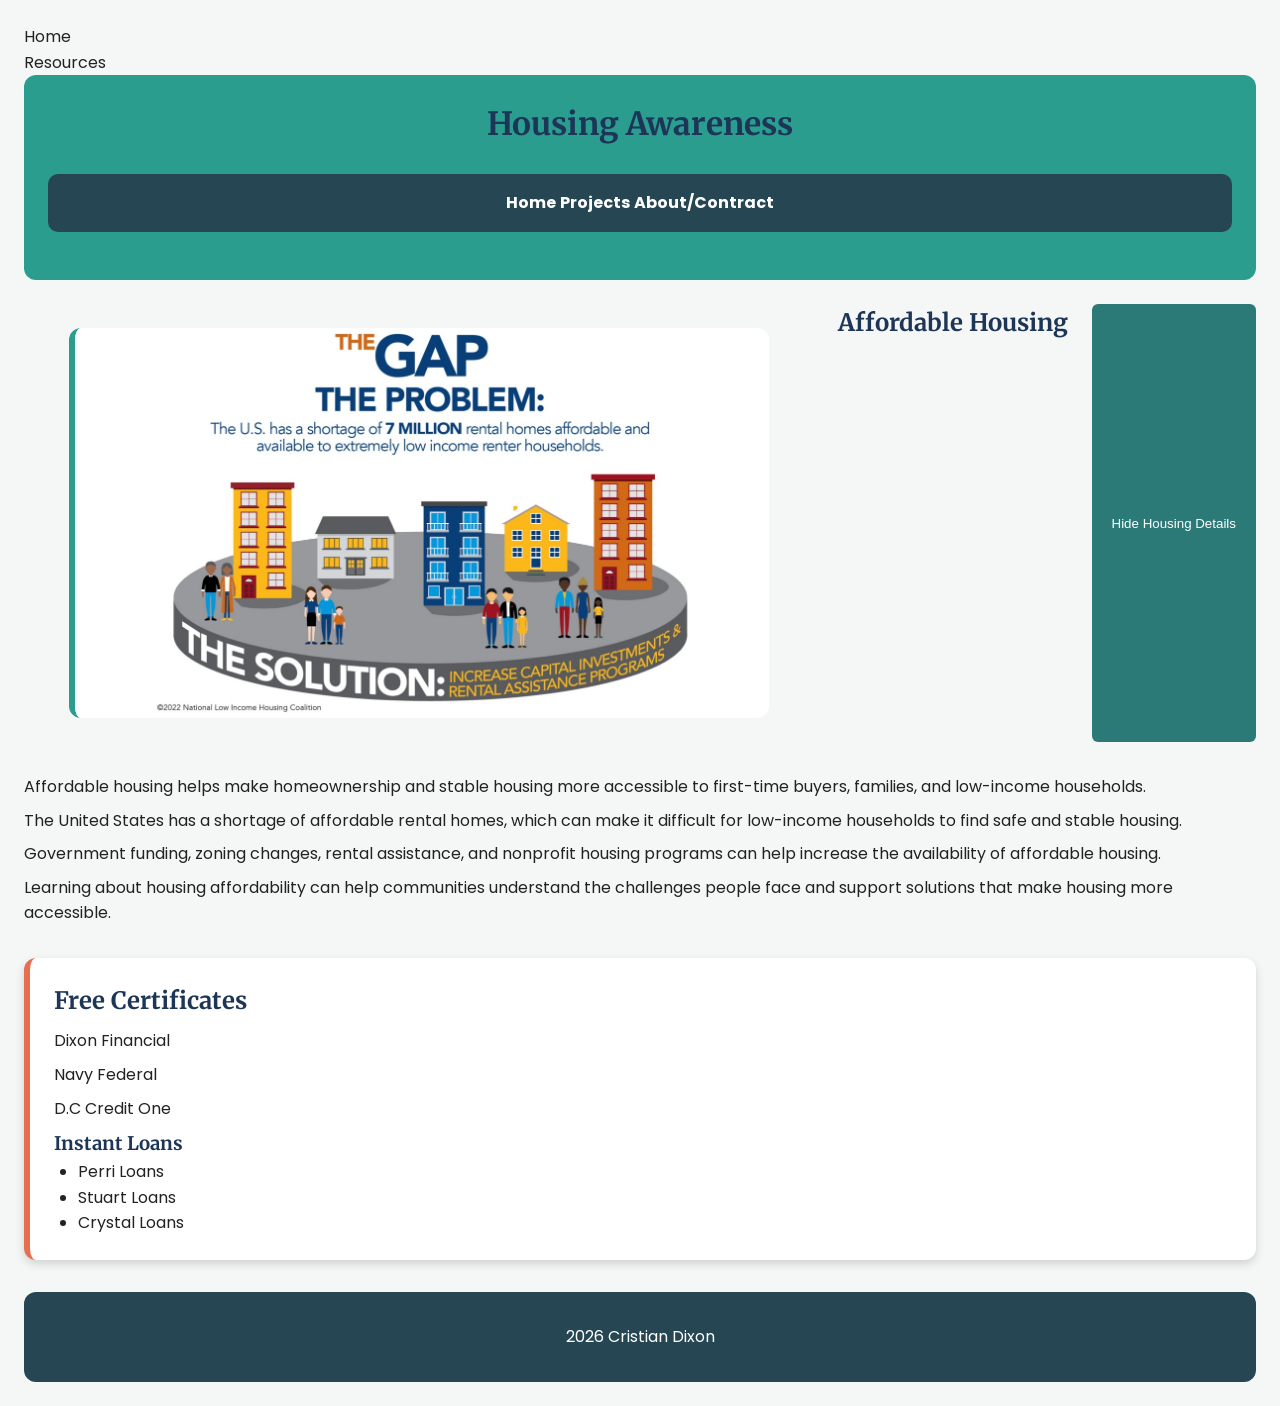
==== index.html @ d153c6e6 "Enhance housing-info section with additional details Expanded the content of the housing information" ====
<!DOCTYPE html>
<html lang="en">
<head>
      <meta charset="UTF-8">
    <meta name="viewport" content="width=device-width, initial-scale=1.0">

     <link rel="preconnect" href="https://fonts.googleapis.com">
    <link rel="preconnect" href="https://fonts.gstatic.com" crossorigin>

    <link href="https://fonts.googleapis.com/css2?family=Poppins:wght@300;500;700&family=Merriweather:wght@700&display=swap" rel="stylesheet">

    <link rel="stylesheet" href="assets/css/style.css">

<title>Portfolioe</title>
</head>
<body>
<div role="banner">Home</div>
    <div role="navigation">Resources</div>
    <header> 
        <h1>Housing Awareness</h1>

        <nav aria-label="Main Navigation"> 
                <a href="index.html">Home</a>
                <a href="projects.html">Projects</a>
                <a href="about.html">About/Contract</a>
 </nav>
    </header>

    <main>
        <img src="assets/images/TheGapTheProblem.jpeg" 
              alt="Housing shortage infographic showing affordable housing challenges." 
              
        <section class="Affordable-Housing">
            <h2 id="housing">
                Affordable Housing
            </h2>
              <button
        id="housing-toggle"
        type="button"
        aria-controls="housing-info"
        aria-expanded="true">
        Hide Housing Details
    </button>

   <div id="housing-info">
    <p>
        Affordable housing helps make homeownership and stable housing more
        accessible to first-time buyers, families, and low-income households.
    </p>

    <p>
        The United States has a shortage of affordable rental homes, which can
        make it difficult for low-income households to find safe and stable housing.
    </p>

    <p>
        Government funding, zoning changes, rental assistance, and nonprofit
        housing programs can help increase the availability of affordable housing.
    </p>

    <p>
        Learning about housing affordability can help communities understand
        the challenges people face and support solutions that make housing
        more accessible.
    </p>
</div>

</section>

        <section  class="Certificates">
            <h2 id="certificates">
                Free Certificates
            </h2> 
            <p>Dixon Financial</p>
                <p>Navy Federal</p>
            <p>D.C Credit One</p>

                <h3> 
                    Instant Loans
                </h3>
                <ul>
                        <li>Perri Loans</li>
                        <li>Stuart Loans</li>
                        <li>Crystal Loans</li>
                </ul>
                
        </section>
    </main>
  <footer>
    <p>2026 Cristian Dixon</p>
  </footer>
<script scr="assets/script.js"></script>
      
</body>
</html>
---- assets/css/style.css ----
*{
    margin:0;
    padding:0;
    box-sizing:border-box;
}

body{
    font-family:'Poppins',sans-serif;
    background:#f4f7f5;
    color:#222;
    line-height:1.6;
    padding:24px;
}

h1,h2,h3{
    font-family:'Merriweather',serif;
    color:#1d3557;
}

header{
    background:#2a9d8f;
    color:white;
    padding:24px;
    text-align:center;
    border-radius:12px;
    margin-bottom:24px;
}

nav{
    background:#264653;
    padding:16px;
    border-radius:10px;
    margin:24px 0;
}

nav ul{
    display:flex;
    justify-content:center;
    gap:24px;
    list-style:none;
    flex-wrap:wrap;
}

nav a{
    color:white;
    text-decoration:none;
    font-weight:bold;
}

nav a:hover{
    color:#ffd166;
    gap: 44px;
}

img{
    width:100%;
    max-width:700px;
    display:block;
    margin:24px auto;
    border-radius:12px;
}

main{
    display:flex;
    gap:24px;
    flex-wrap:wrap;
}

section{
    flex:1;
    min-width:300px;
    background:white;
    padding:24px;
    border-radius:12px;
    box-shadow:0 4px 10px rgba(0,0,0,.15);
}

p{
    margin:8px 0;
}

ul{
    margin-left:24px;
}

#my-company{
    border:3px solid #1d3557;
    padding:16px;
    margin-bottom:16px;
}

#neighboring-sources{
    border:3px solid #2a9d8f;
    padding:16px;
    margin-bottom:16px;
}

.Affordable-Housing{
    border-left:6px solid #2a9d8f;
}

.Certificates{
    border-left:6px solid #e76f51;
}

footer{
    margin-top:32px;
    text-align:center;
    padding:24px;
    background:#264653;
    color:white;
    border-radius:12px;
}

@media(max-width:768px){

main{
    flex-direction:column;
}

nav ul{
    flex-direction:column;
    gap:12px;
}

}

@media(max-width:320px){

body{
    padding:12px;
}

section{
    padding:16px;
}

header{
    padding:16px;
}

}
.contact-form{
    background:white;
    padding:20px;
    border-radius:12px;
    margin:20px auto;
    width:80%;
    box-shadow:0 2px 8px rgba(0,0,0,.15);
}

fieldset{
    border:2px solid #2b7a78;
    padding:20px;
}

legend{
    font-weight:bold;
    color:#2b7a78;
}

label{
    font-weight: bold;
    color: #333;
}

input,
textarea{
    width:100%;
    padding:10px;
    margin-top:5px;
    margin-bottom:15px;
    border:1px solid #ccc;
    border-radius:5px;
}

button{
    background:#2b7a78;
    color:white;
    border:none;
    padding:10px 20px;
    border-radius:6px;
    cursor:pointer;
}

button:hover{
    background:#205f5c;
}

.error{
    color:#b00020;
    font-size:.9rem;
}
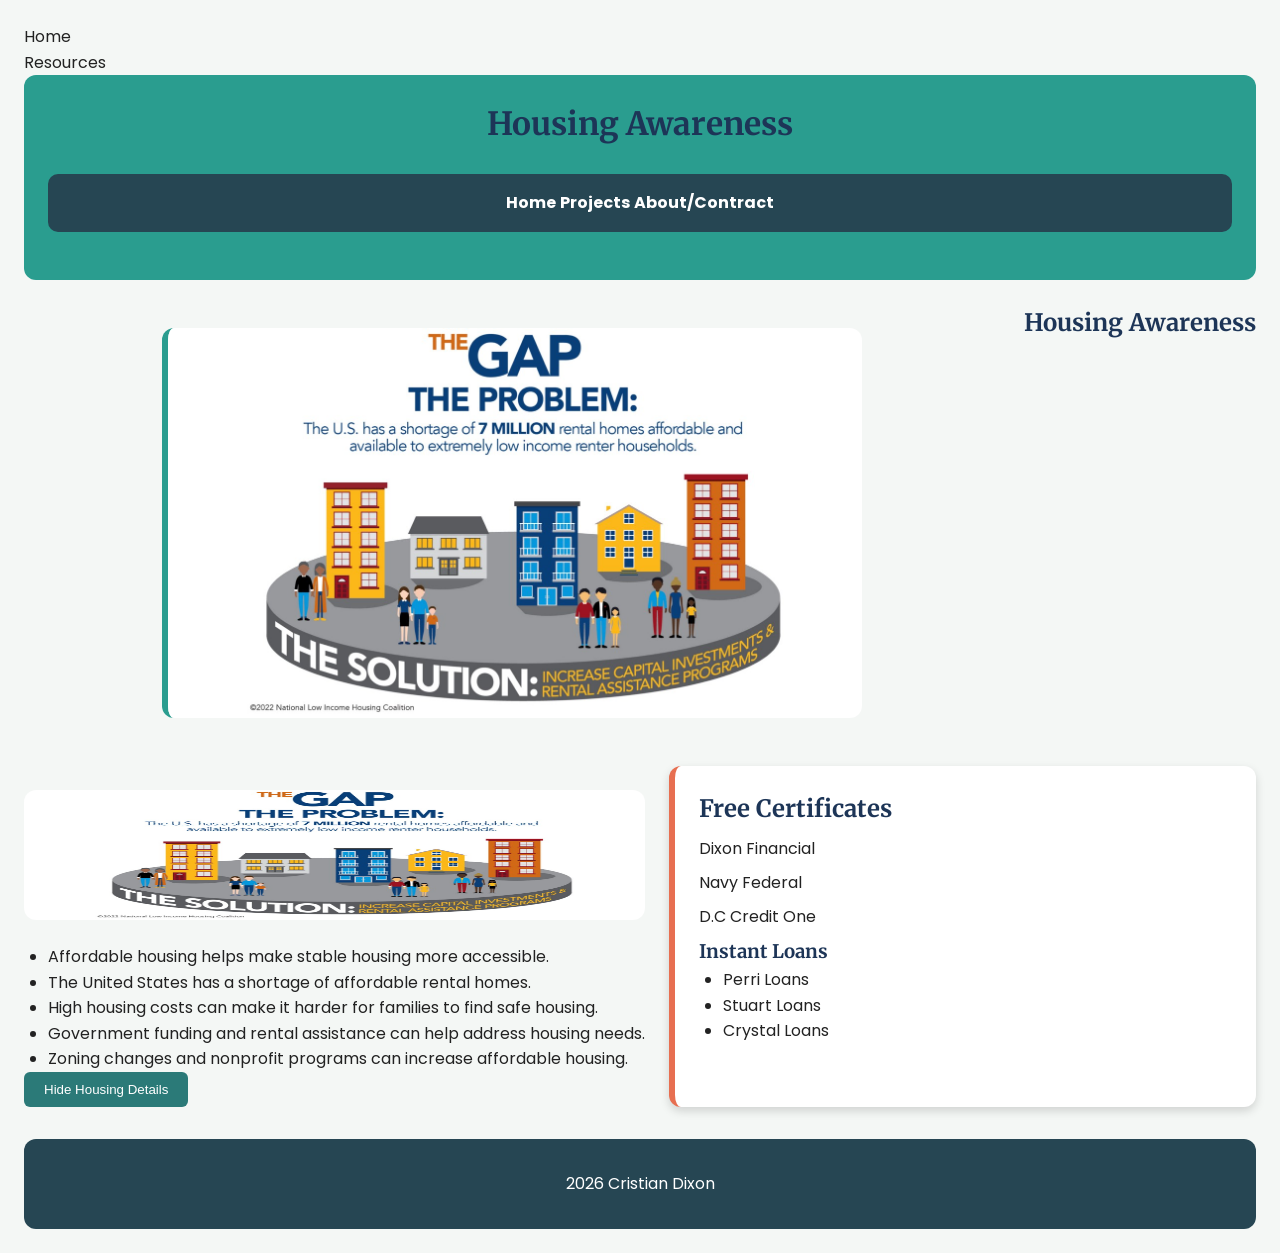
==== commit f7439592: "Update housing section for clarity and content" ====
--- a/index.html
+++ b/index.html
@@ -11,7 +11,7 @@
 
     <link rel="stylesheet" href="assets/css/style.css">
 
-<title>Portfolioe</title>
+<title>Portfolio</title>
 </head>
 <body>
 <div role="banner">Home</div>
@@ -31,41 +31,38 @@
               alt="Housing shortage infographic showing affordable housing challenges." 
               
         <section class="Affordable-Housing">
-            <h2 id="housing">
-                Affordable Housing
-            </h2>
-              <button
-        id="housing-toggle"
-        type="button"
-        aria-controls="housing-info"
-        aria-expanded="true">
-        Hide Housing Details
-    </button>
+            <h2 id="housing">Housing Awareness</h2>
+              
+    <div class="housing-layout">
 
-   <div id="housing-info">
-    <p>
-        Affordable housing helps make homeownership and stable housing more
-        accessible to first-time buyers, families, and low-income households.
-    </p>
+        <img
+            src="assets/images/TheGapTheProblem.jpeg"
+            alt="Housing shortage infographic showing affordable housing challenges"
+            width="306"
+            height="130">
 
-    <p>
-        The United States has a shortage of affordable rental homes, which can
-        make it difficult for low-income households to find safe and stable housing.
-    </p>
+        <div id="housing-info">
+            <ul>
+                <li>Affordable housing helps make stable housing more accessible.</li>
+                <li>The United States has a shortage of affordable rental homes.</li>
+                <li>High housing costs can make it harder for families to find safe housing.</li>
+                <li>Government funding and rental assistance can help address housing needs.</li>
+                <li>Zoning changes and nonprofit programs can increase affordable housing.</li>
+            </ul>
+        </div>
 
-    <p>
-        Government funding, zoning changes, rental assistance, and nonprofit
-        housing programs can help increase the availability of affordable housing.
-    </p>
+        <button
+            id="housing-toggle"
+            type="button"
+            aria-controls="housing-info"
+            aria-expanded="true">
+            Hide Housing Details
+        </button>
 
-    <p>
-        Learning about housing affordability can help communities understand
-        the challenges people face and support solutions that make housing
-        more accessible.
-    </p>
-</div>
+    </div>
 
 </section>
+
 
         <section  class="Certificates">
             <h2 id="certificates">
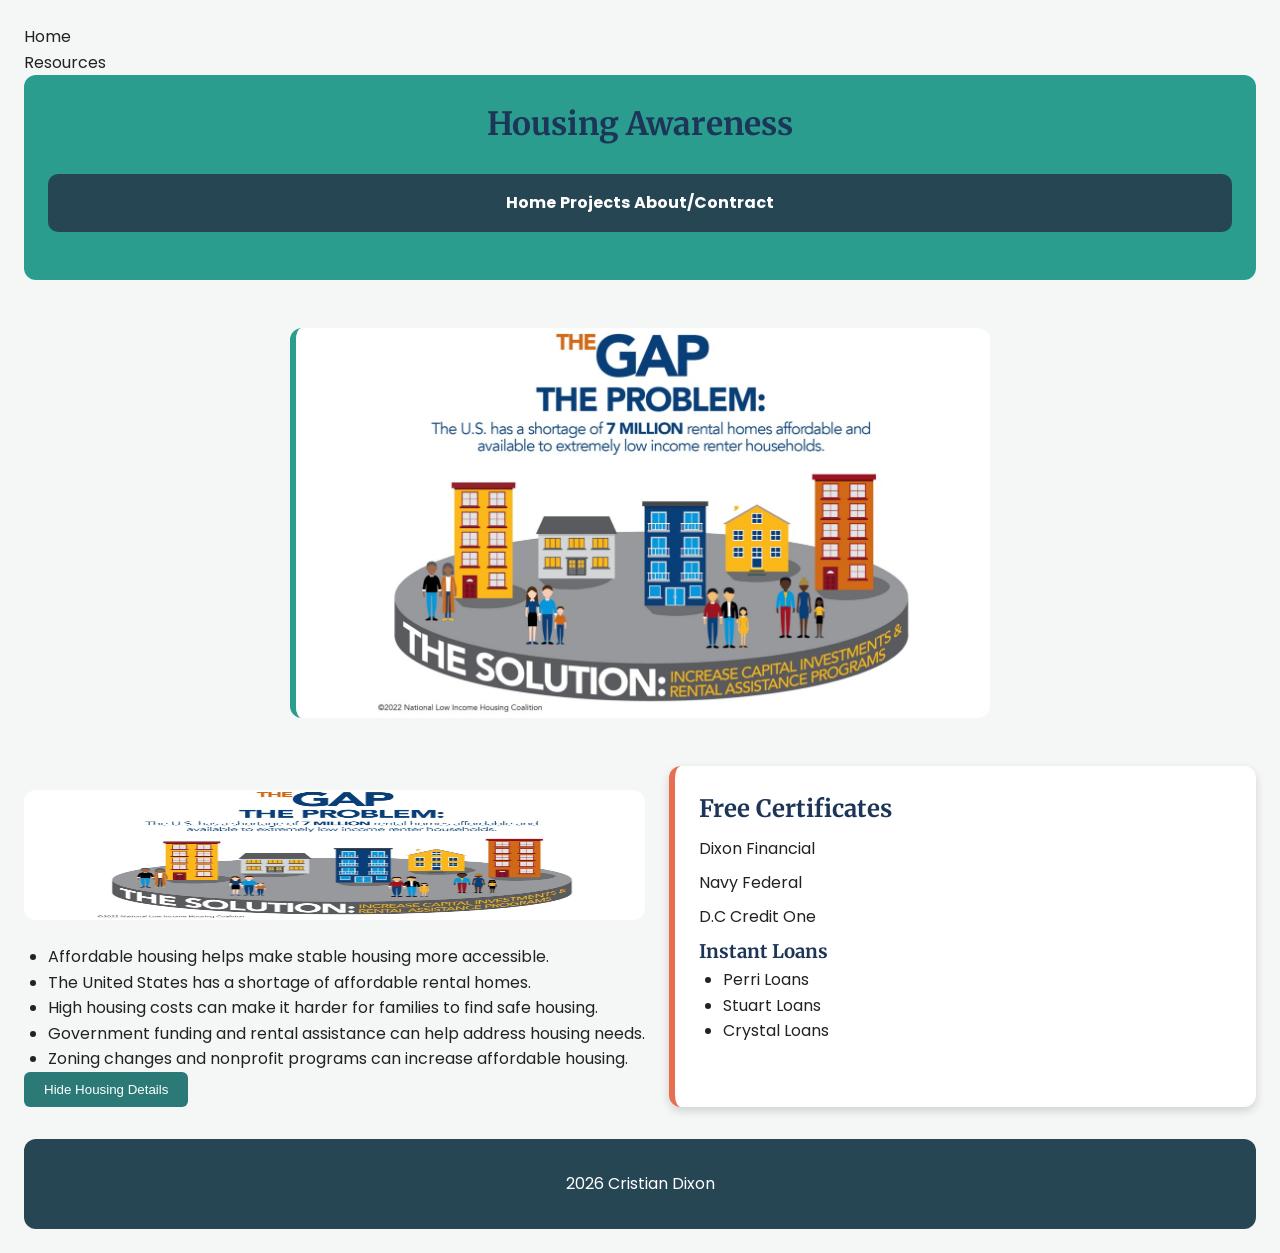
==== commit e17828cf: "Refactor Affordable Housing section in index.html" ====
--- a/index.html
+++ b/index.html
@@ -30,9 +30,8 @@
         <img src="assets/images/TheGapTheProblem.jpeg" 
               alt="Housing shortage infographic showing affordable housing challenges." 
               
-        <section class="Affordable-Housing">
-            <h2 id="housing">Housing Awareness</h2>
-              
+     <section class="Affordable-Housing">
+
     <div class="housing-layout">
 
         <img
@@ -57,6 +56,12 @@
             aria-controls="housing-info"
             aria-expanded="true">
             Hide Housing Details
+        </button>
+
+    </div>
+
+</section>
+
         </button>
 
     </div>
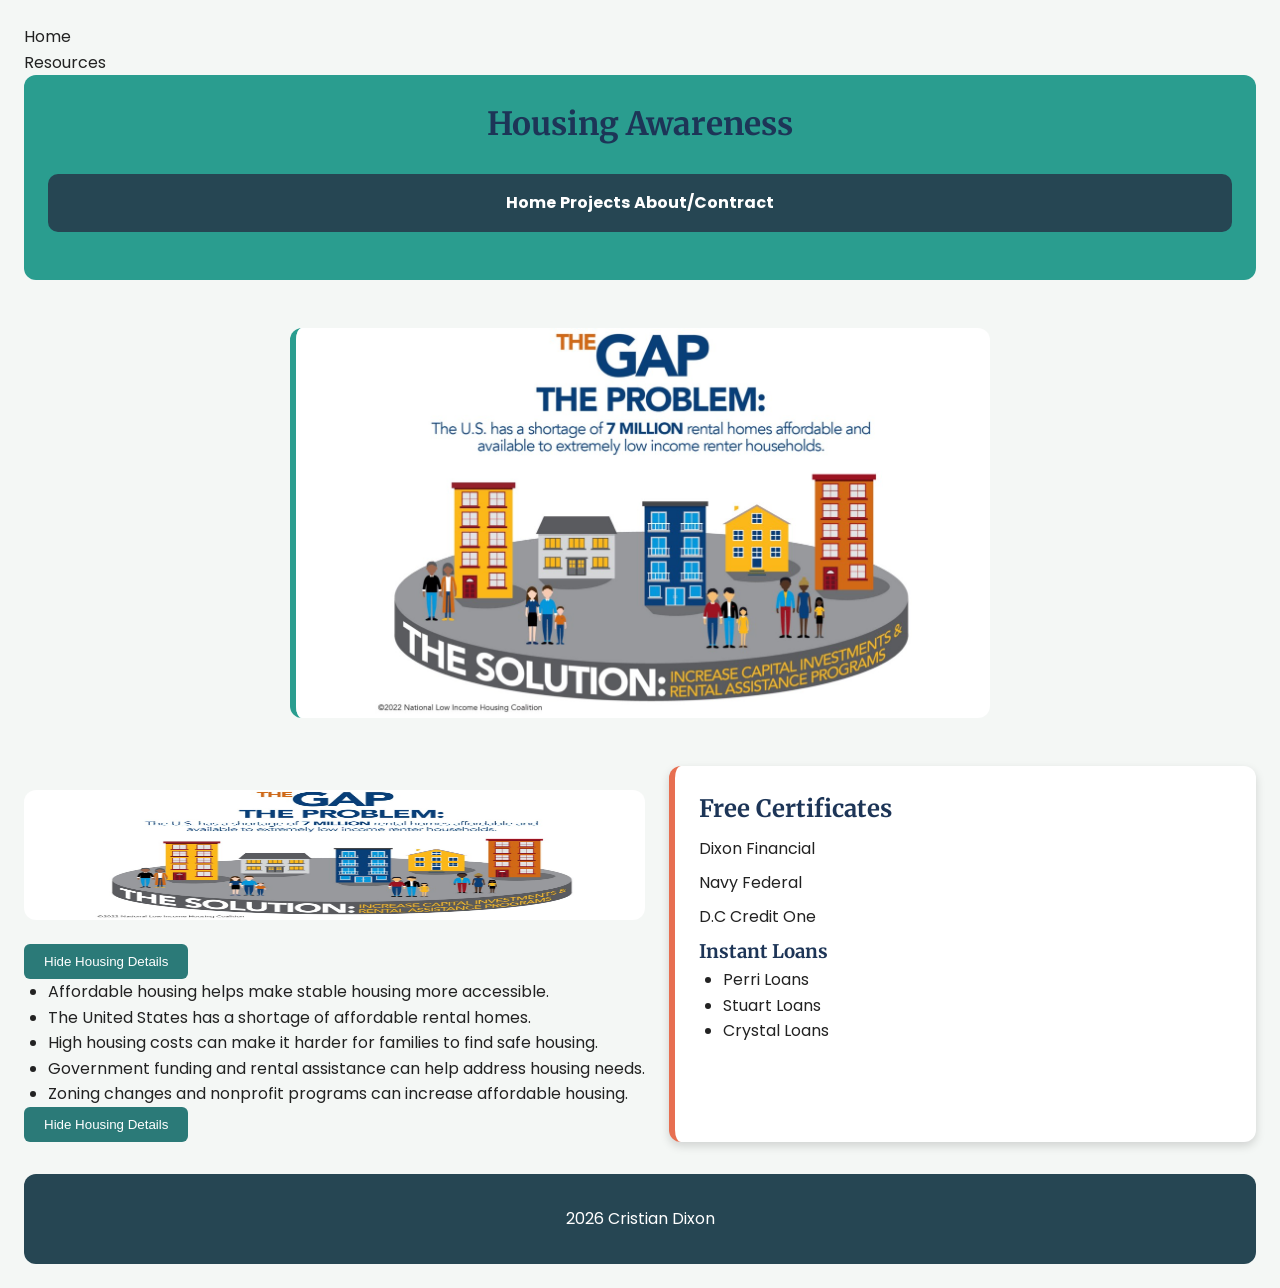
==== commit f3a317a5: "Add button to toggle housing details visibility" ====
--- a/index.html
+++ b/index.html
@@ -39,7 +39,7 @@
             alt="Housing shortage infographic showing affordable housing challenges"
             width="306"
             height="130">
-
+ <button id="housing-toggle">Hide Housing Details</button>
         <div id="housing-info">
             <ul>
                 <li>Affordable housing helps make stable housing more accessible.</li>
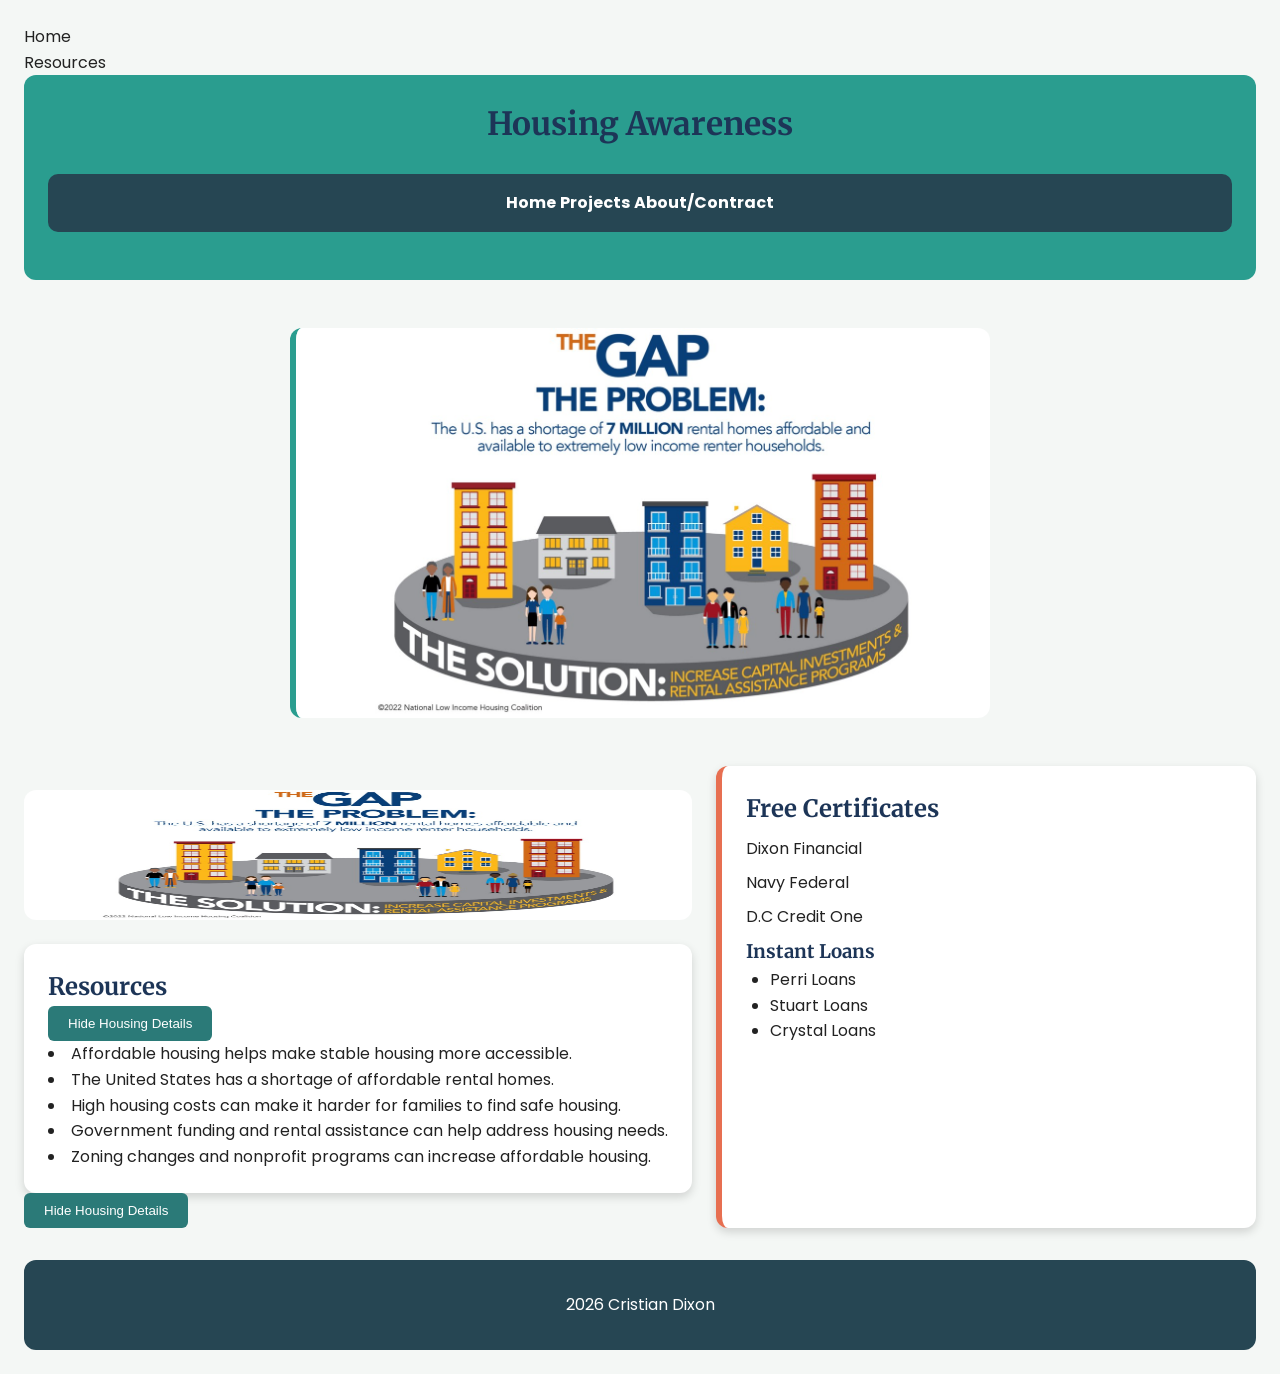
==== commit db4d8b64: "Add resources section and update housing details button Added a section for resources and updated ho" ====
--- a/index.html
+++ b/index.html
@@ -39,16 +39,18 @@
             alt="Housing shortage infographic showing affordable housing challenges"
             width="306"
             height="130">
- <button id="housing-toggle">Hide Housing Details</button>
+ <section>
+        <h2>Resources</h2>
+          <button id="housing-toggle">Hide Housing Details</button>
         <div id="housing-info">
-            <ul>
-                <li>Affordable housing helps make stable housing more accessible.</li>
+             <li>Affordable housing helps make stable housing more accessible.</li>
                 <li>The United States has a shortage of affordable rental homes.</li>
                 <li>High housing costs can make it harder for families to find safe housing.</li>
                 <li>Government funding and rental assistance can help address housing needs.</li>
                 <li>Zoning changes and nonprofit programs can increase affordable housing.</li>
-            </ul>
         </div>
+
+    </section>
 
         <button
             id="housing-toggle"
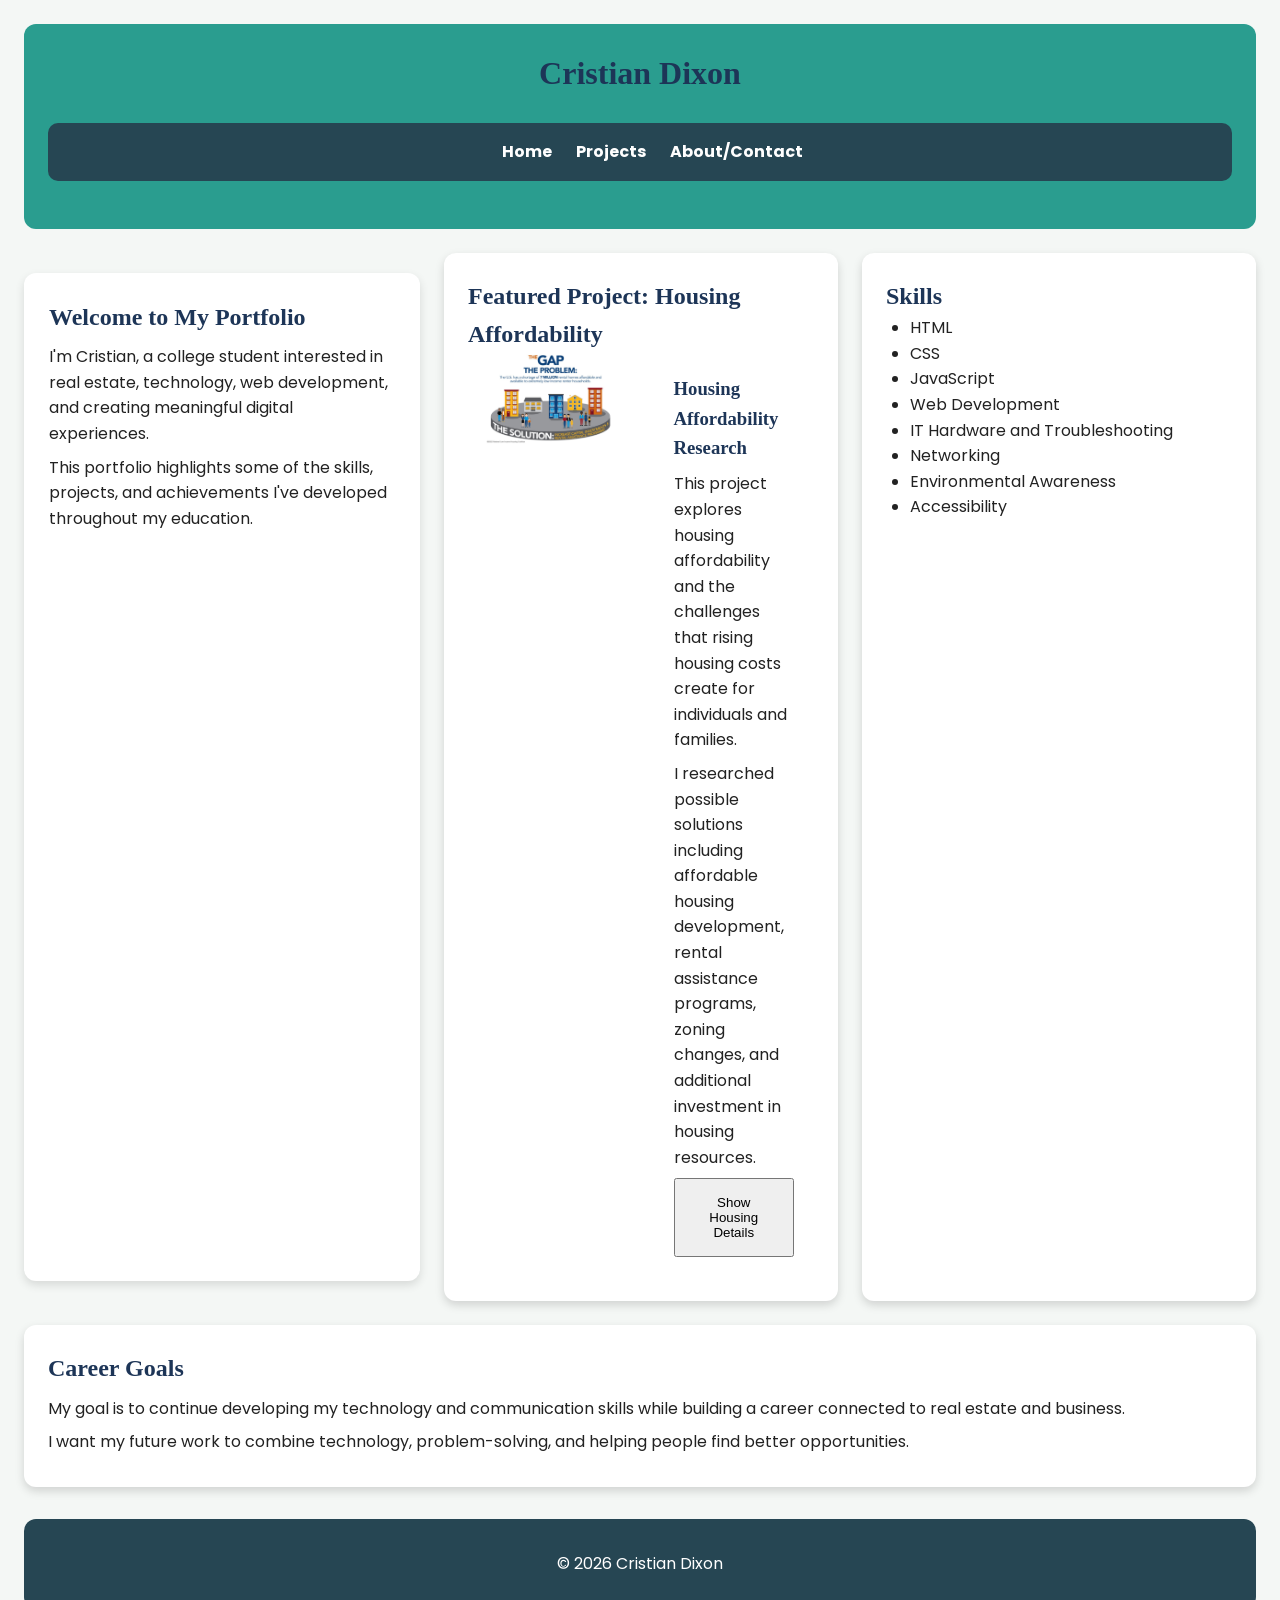
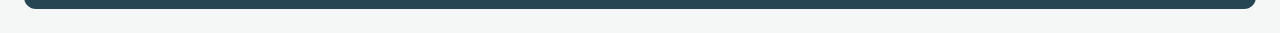
==== commit 0ca1ceaa: "Refactor index.html structure and content" ====
--- a/index.html
+++ b/index.html
@@ -1,99 +1,147 @@
 <!DOCTYPE html>
 <html lang="en">
+
 <head>
-      <meta charset="UTF-8">
+    <meta charset="UTF-8">
     <meta name="viewport" content="width=device-width, initial-scale=1.0">
 
-     <link rel="preconnect" href="https://fonts.googleapis.com">
+    <title>Cristian Dixon | Portfolio</title>
+
+    <link rel="preconnect" href="https://fonts.googleapis.com">
     <link rel="preconnect" href="https://fonts.gstatic.com" crossorigin>
 
-    <link href="https://fonts.googleapis.com/css2?family=Poppins:wght@300;500;700&family=Merriweather:wght@700&display=swap" rel="stylesheet">
+    <link href="https://fonts.googleapis.com/css2?family=Poppins:wght@300;400;500;600;700&family=Herr+Von+Muellerhoff&display=swap" rel="stylesheet">
 
     <link rel="stylesheet" href="assets/css/style.css">
+</head>
 
-<title>Portfolio</title>
-</head>
 <body>
-<div role="banner">Home</div>
-    <div role="navigation">Resources</div>
-    <header> 
-        <h1>Housing Awareness</h1>
 
-        <nav aria-label="Main Navigation"> 
-                <a href="index.html">Home</a>
-                <a href="projects.html">Projects</a>
-                <a href="about.html">About/Contract</a>
- </nav>
+    <header>
+        <h1>Cristian Dixon</h1>
+
+        <nav aria-label="Main navigation">
+            <ul>
+                <li><a href="index.html">Home</a></li>
+                <li><a href="projects.html">Projects</a></li>
+                <li><a href="about.html">About/Contact</a></li>
+            </ul>
+        </nav>
     </header>
 
     <main>
-        <img src="assets/images/TheGapTheProblem.jpeg" 
-              alt="Housing shortage infographic showing affordable housing challenges." 
-              
-     <section class="Affordable-Housing">
 
-    <div class="housing-layout">
+        <section class="intro">
+            <h2>Welcome to My Portfolio</h2>
 
-        <img
-            src="assets/images/TheGapTheProblem.jpeg"
-            alt="Housing shortage infographic showing affordable housing challenges"
-            width="306"
-            height="130">
- <section>
-        <h2>Resources</h2>
-          <button id="housing-toggle">Hide Housing Details</button>
-        <div id="housing-info">
-             <li>Affordable housing helps make stable housing more accessible.</li>
-                <li>The United States has a shortage of affordable rental homes.</li>
-                <li>High housing costs can make it harder for families to find safe housing.</li>
-                <li>Government funding and rental assistance can help address housing needs.</li>
-                <li>Zoning changes and nonprofit programs can increase affordable housing.</li>
-        </div>
+            <p>
+                I'm Cristian, a college student interested in real estate,
+                technology, web development, and creating meaningful digital experiences.
+            </p>
 
-    </section>
-
-        <button
-            id="housing-toggle"
-            type="button"
-            aria-controls="housing-info"
-            aria-expanded="true">
-            Hide Housing Details
-        </button>
-
-    </div>
-
-</section>
-
-        </button>
-
-    </div>
-
-</section>
+            <p>
+                This portfolio highlights some of the skills, projects,
+                and achievements I've developed throughout my education.
+            </p>
+        </section>
 
 
-        <section  class="Certificates">
-            <h2 id="certificates">
-                Free Certificates
-            </h2> 
-            <p>Dixon Financial</p>
-                <p>Navy Federal</p>
-            <p>D.C Credit One</p>
+        <section class="featured-project">
 
-                <h3> 
-                    Instant Loans
-                </h3>
-                <ul>
-                        <li>Perri Loans</li>
-                        <li>Stuart Loans</li>
-                        <li>Crystal Loans</li>
-                </ul>
-                
+            <h2>Featured Project: Housing Affordability</h2>
+
+            <div class="housing-content">
+
+                <div class="housing-image">
+                    <img
+                        src="assets/images/TheGapTheProblem.jpeg"
+                        alt="Housing affordability infographic showing the gap between housing needs and available affordable housing">
+                </div>
+
+                <div class="housing-details">
+
+                    <h3>Housing Affordability Research</h3>
+
+                    <p>
+                        This project explores housing affordability and the challenges
+                        that rising housing costs create for individuals and families.
+                    </p>
+
+                    <p>
+                        I researched possible solutions including affordable housing
+                        development, rental assistance programs, zoning changes,
+                        and additional investment in housing resources.
+                    </p>
+
+                    <button
+                        id="housing-toggle"
+                        type="button"
+                        aria-controls="housing-info"
+                        aria-expanded="false">
+                        Show Housing Details
+                    </button>
+
+                    <div id="housing-info" hidden>
+
+                        <ul>
+                            <li>Affordable housing can help create more stable communities.</li>
+                            <li>High housing costs can make it difficult for families to find safe housing.</li>
+                            <li>Government funding and rental assistance can help address housing needs.</li>
+                            <li>Zoning changes and nonprofit programs can support affordable housing development.</li>
+                        </ul>
+
+                    </div>
+
+                </div>
+
+            </div>
+
         </section>
+
+
+        <section class="skills">
+
+            <h2>Skills</h2>
+
+            <ul>
+                <li>HTML</li>
+                <li>CSS</li>
+                <li>JavaScript</li>
+                <li>Web Development</li>
+                <li>IT Hardware and Troubleshooting</li>
+                <li>Networking</li>
+                <li>Environmental Awareness</li>
+                <li>Accessibility</li>
+            </ul>
+
+        </section>
+
+
+        <section class="goals">
+
+            <h2>Career Goals</h2>
+
+            <p>
+                My goal is to continue developing my technology and communication
+                skills while building a career connected to real estate and business.
+            </p>
+
+            <p>
+                I want my future work to combine technology, problem-solving,
+                and helping people find better opportunities.
+            </p>
+
+        </section>
+
     </main>
-  <footer>
-    <p>2026 Cristian Dixon</p>
-  </footer>
-<script scr="assets/script.js"></script>
-      
+
+
+    <footer>
+        <p>&copy; 2026 Cristian Dixon</p>
+    </footer>
+
+
+    <script src="assets/script.js"></script>
+
 </body>
 </html>
--- a/assets/css/style.css
+++ b/assets/css/style.css
@@ -49,15 +49,13 @@
 
 nav a:hover{
     color:#ffd166;
-    gap: 44px;
 }
 
 img{
     width:100%;
-    max-width:700px;
+    height: auto;
     display:block;
-    margin:24px auto;
-    border-radius:12px;
+    
 }
 
 main{
@@ -140,55 +138,106 @@
 }
 
 }
-.contact-form{
-    background:white;
-    padding:20px;
-    border-radius:12px;
-    margin:20px auto;
-    width:80%;
-    box-shadow:0 2px 8px rgba(0,0,0,.15);
-}
-
-fieldset{
-    border:2px solid #2b7a78;
-    padding:20px;
-}
-
-legend{
-    font-weight:bold;
-    color:#2b7a78;
-}
-
-label{
-    font-weight: bold;
-    color: #333;
-}
-
-input,
-textarea{
-    width:100%;
-    padding:10px;
-    margin-top:5px;
-    margin-bottom:15px;
-    border:1px solid #ccc;
-    border-radius:5px;
-}
-
-button{
-    background:#2b7a78;
-    color:white;
-    border:none;
-    padding:10px 20px;
-    border-radius:6px;
-    cursor:pointer;
-}
-
-button:hover{
-    background:#205f5c;
-}
-
-.error{
-    color:#b00020;
-    font-size:.9rem;
-}
-
+/* Portfolio Project Cards */
+
+.project-grid {
+    display: grid;
+    grid-template-columns: repeat(auto-fit, minmax(250px, 1fr));
+    gap: 20px;
+    margin: 20px 0;
+}
+
+.project-card {
+    background: white;
+    padding: 20px;
+    border-radius: 12px;
+    box-shadow: 0 4px 10px rgba(0, 0, 0, 0.12);
+}
+
+.project-card h2 {
+    margin-top: 0;
+}
+
+.project-card p {
+    line-height: 1.6;
+}
+
+.project-card li {
+    margin-bottom: 8px;
+}
+
+.intro,
+.about-section,
+.side-quests {
+    background: white;
+    padding: 25px;
+    margin: 20px 0;
+    border-radius: 12px;
+    box-shadow: 0 4px 10px rgba(0, 0, 0, 0.12);
+}
+
+.about-section p {
+    line-height: 1.7;
+}
+
+.housing-content {
+    display: grid;
+    grid-template-columns: 1fr 1fr;
+    gap: 25px;
+    align-items: start;
+}
+
+.housing-image img {
+    max-width: 100%;
+    height: auto;
+    display: block;
+}
+
+.housing-details {
+    padding: 20px;
+}
+
+#housing-toggle {
+    padding: 15px 20px;
+    cursor: pointer;
+}
+
+#housing-info p {
+    line-height: 1.6;
+}
+
+@media (max-width: 700px) {
+
+    .housing-content {
+        grid-template-columns: 1fr;
+    }
+
+    .project-grid {
+        grid-template-columns: 1fr;
+    }
+
+    .housing-details {
+        padding: 10px;
+    }
+    .housing-layout {
+    display: flex;
+    align-items: center;
+    gap: 30px;
+}
+.housing-layout img {
+    width: 45%;
+    height: auto;
+}
+#housing-info {
+    flex: 1;
+}
+#housing-info ul {
+    padding-left: 20px;
+}
+
+}
+#housing-info[hidden] {
+    display: none! important;
+}
+
+   
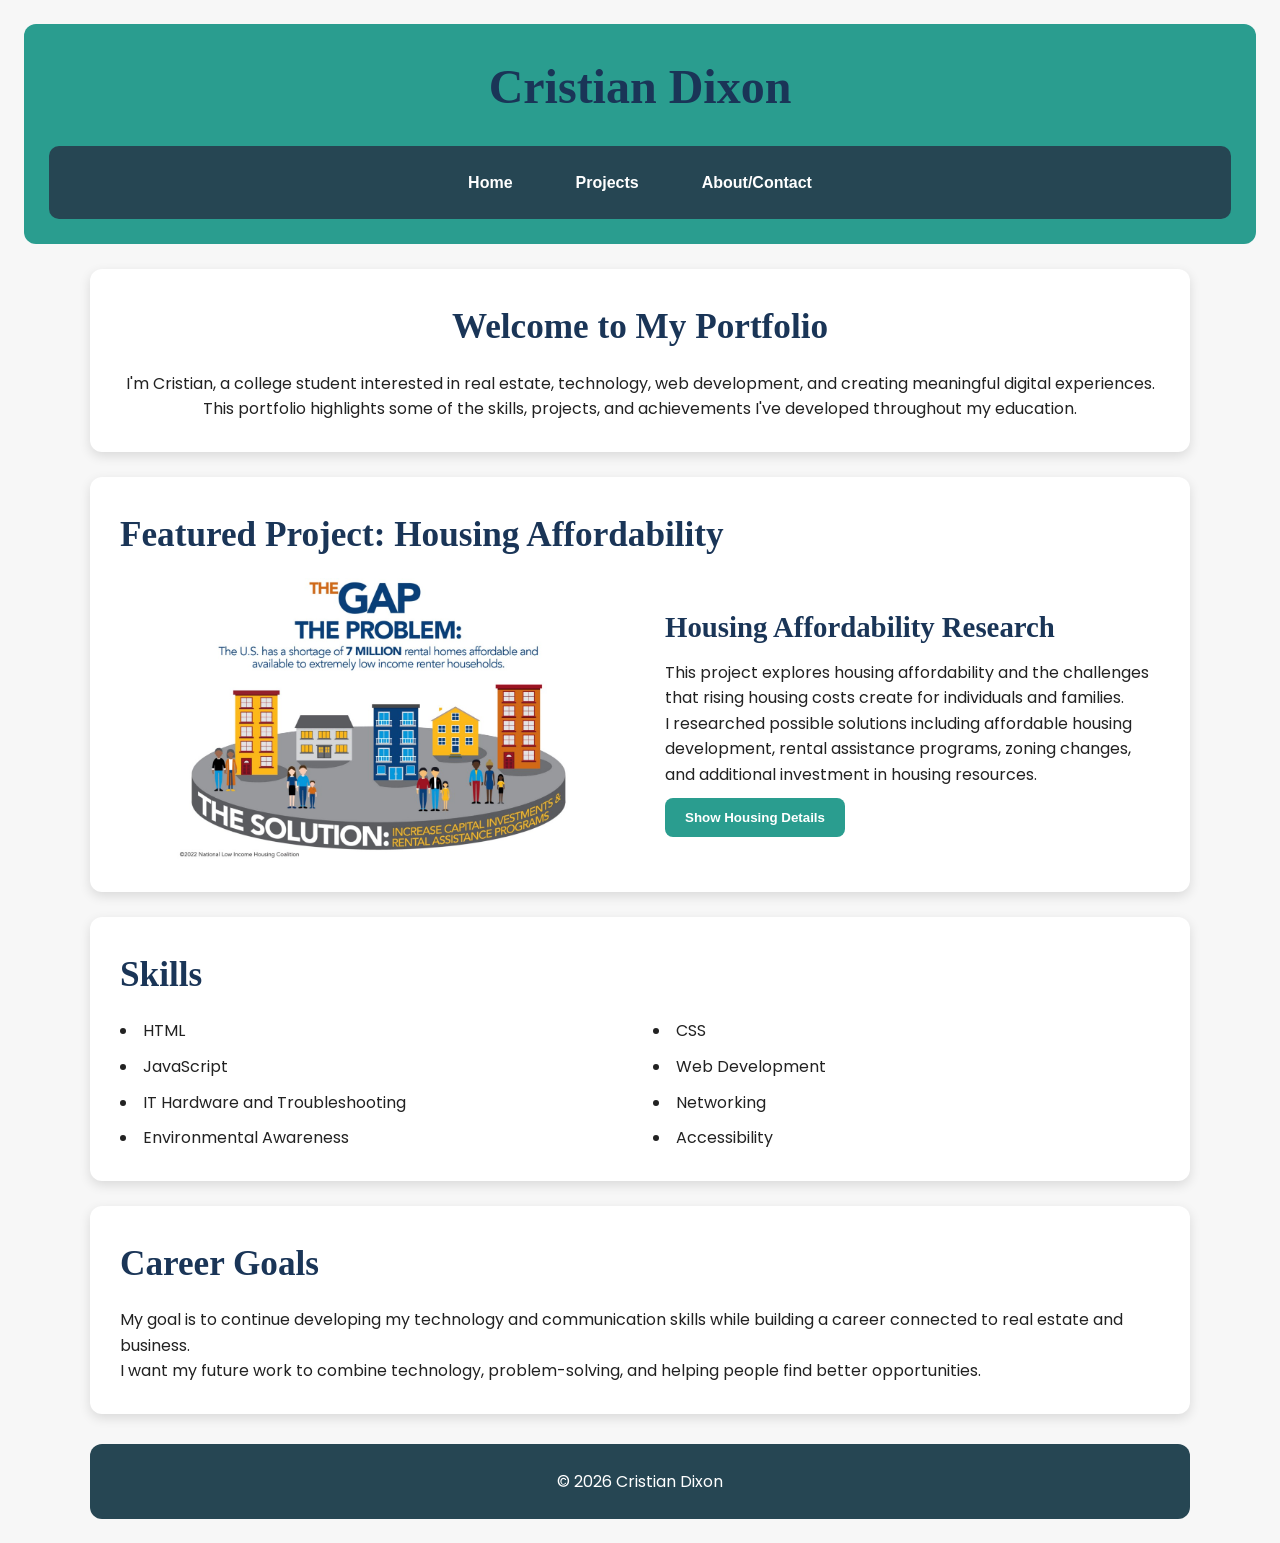
==== commit 77ea80fc: "Refactor featured project section in index.html" ====
--- a/index.html
+++ b/index.html
@@ -45,93 +45,91 @@
             </p>
         </section>
 
+    <section class="featured-project">
 
-        <section class="featured-project">
+        <h2>Featured Project: Housing Affordability</h2>
 
-            <h2>Featured Project: Housing Affordability</h2>
+        <div class="housing-content">
 
-            <div class="housing-content">
+            <div class="housing-image">
+                <img
+                    src="assets/images/TheGapTheProblem.jpeg"
+                    alt="Housing affordability infographic showing the gap between housing needs and available affordable housing">
+            </div>
 
-                <div class="housing-image">
-                    <img
-                        src="assets/images/TheGapTheProblem.jpeg"
-                        alt="Housing affordability infographic showing the gap between housing needs and available affordable housing">
-                </div>
+            <div class="housing-details">
 
-                <div class="housing-details">
+                <h3>Housing Affordability Research</h3>
 
-                    <h3>Housing Affordability Research</h3>
+                <p>
+                    This project explores housing affordability and the challenges
+                    that rising housing costs create for individuals and families.
+                </p>
 
-                    <p>
-                        This project explores housing affordability and the challenges
-                        that rising housing costs create for individuals and families.
-                    </p>
+                <p>
+                    I researched possible solutions including affordable housing
+                    development, rental assistance programs, zoning changes,
+                    and additional investment in housing resources.
+                </p>
 
-                    <p>
-                        I researched possible solutions including affordable housing
-                        development, rental assistance programs, zoning changes,
-                        and additional investment in housing resources.
-                    </p>
+                <button
+                    id="housing-toggle"
+                    type="button"
+                    aria-controls="housing-info"
+                    aria-expanded="false">
+                    Show Housing Details
+                </button>
 
-                    <button
-                        id="housing-toggle"
-                        type="button"
-                        aria-controls="housing-info"
-                        aria-expanded="false">
-                        Show Housing Details
-                    </button>
+                <div id="housing-info" hidden>
 
-                    <div id="housing-info" hidden>
-
-                        <ul>
-                            <li>Affordable housing can help create more stable communities.</li>
-                            <li>High housing costs can make it difficult for families to find safe housing.</li>
-                            <li>Government funding and rental assistance can help address housing needs.</li>
-                            <li>Zoning changes and nonprofit programs can support affordable housing development.</li>
-                        </ul>
-
-                    </div>
+                    <ul>
+                        <li>Affordable housing can help create more stable communities.</li>
+                        <li>High housing costs can make it difficult for families to find safe housing.</li>
+                        <li>Government funding and rental assistance can help address housing needs.</li>
+                        <li>Zoning changes and nonprofit programs can support affordable housing development.</li>
+                    </ul>
 
                 </div>
 
             </div>
 
-        </section>
+        </div>
 
+    </section>
 
-        <section class="skills">
+    <section class="skills">
 
-            <h2>Skills</h2>
+        <h2>Skills</h2>
 
-            <ul>
-                <li>HTML</li>
-                <li>CSS</li>
-                <li>JavaScript</li>
-                <li>Web Development</li>
-                <li>IT Hardware and Troubleshooting</li>
-                <li>Networking</li>
-                <li>Environmental Awareness</li>
-                <li>Accessibility</li>
-            </ul>
+        <ul>
+            <li>HTML</li>
+            <li>CSS</li>
+            <li>JavaScript</li>
+            <li>Web Development</li>
+            <li>IT Hardware and Troubleshooting</li>
+            <li>Networking</li>
+            <li>Environmental Awareness</li>
+            <li>Accessibility</li>
+        </ul>
 
-        </section>
+    </section>
 
+    <section class="goals">
 
-        <section class="goals">
+        <h2>Career Goals</h2>
 
-            <h2>Career Goals</h2>
+        <p>
+            My goal is to continue developing my technology and communication
+            skills while building a career connected to real estate and business.
+        </p>
 
-            <p>
-                My goal is to continue developing my technology and communication
-                skills while building a career connected to real estate and business.
-            </p>
+        <p>
+            I want my future work to combine technology, problem-solving,
+            and helping people find better opportunities.
+        </p>
 
-            <p>
-                I want my future work to combine technology, problem-solving,
-                and helping people find better opportunities.
-            </p>
+    </section>
 
-        </section>
 
     </main>
 
--- a/assets/css/style.css
+++ b/assets/css/style.css
@@ -1,212 +1,292 @@
-*{
-    margin:0;
-    padding:0;
-    box-sizing:border-box;
-}
-
-body{
-    font-family:'Poppins',sans-serif;
-    background:#f4f7f5;
-    color:#222;
-    line-height:1.6;
-    padding:24px;
-}
-
-h1,h2,h3{
-    font-family:'Merriweather',serif;
-    color:#1d3557;
-}
-
-header{
-    background:#2a9d8f;
-    color:white;
-    padding:24px;
-    text-align:center;
-    border-radius:12px;
-    margin-bottom:24px;
-}
-
-nav{
-    background:#264653;
-    padding:16px;
-    border-radius:10px;
-    margin:24px 0;
-}
-
-nav ul{
-    display:flex;
-    justify-content:center;
-    gap:24px;
-    list-style:none;
-    flex-wrap:wrap;
-}
-
-nav a{
-    color:white;
-    text-decoration:none;
-    font-weight:bold;
-}
-
-nav a:hover{
-    color:#ffd166;
-}
-
-img{
-    width:100%;
-    height: auto;
-    display:block;
-    
-}
-
-main{
-    display:flex;
-    gap:24px;
-    flex-wrap:wrap;
-}
-
-section{
-    flex:1;
-    min-width:300px;
-    background:white;
-    padding:24px;
-    border-radius:12px;
-    box-shadow:0 4px 10px rgba(0,0,0,.15);
-}
-
-p{
-    margin:8px 0;
-}
-
-ul{
-    margin-left:24px;
-}
-
-#my-company{
-    border:3px solid #1d3557;
-    padding:16px;
-    margin-bottom:16px;
-}
-
-#neighboring-sources{
-    border:3px solid #2a9d8f;
-    padding:16px;
-    margin-bottom:16px;
-}
-
-.Affordable-Housing{
-    border-left:6px solid #2a9d8f;
-}
-
-.Certificates{
-    border-left:6px solid #e76f51;
-}
-
-footer{
-    margin-top:32px;
-    text-align:center;
-    padding:24px;
-    background:#264653;
-    color:white;
-    border-radius:12px;
-}
-
-@media(max-width:768px){
-
-main{
-    flex-direction:column;
-}
-
-nav ul{
-    flex-direction:column;
-    gap:12px;
-}
-
-}
-
-@media(max-width:320px){
-
-body{
-    padding:12px;
-}
-
-section{
-    padding:16px;
-}
-
-header{
-    padding:16px;
-}
-
-}
-/* Portfolio Project Cards */
-
-.project-grid {
-    display: grid;
-    grid-template-columns: repeat(auto-fit, minmax(250px, 1fr));
-    gap: 20px;
-    margin: 20px 0;
-}
-
-.project-card {
+* {
+    margin: 0;
+    padding: 0;
+    box-sizing: border-box;
+}
+
+body {
+    font-family: "Poppins", sans-serif;
+    background: #f7f7f7;
+    color: #222;
+    line-height: 1.6;
+    padding: 24px;
+}
+
+h1,
+h2,
+h3 {
+    font-family: "Herr Von Muellerhoff", cursive;
+    color: #1a3557;
+}
+
+h1 {
+    font-size: 3rem;
+    margin-bottom: 15px;
+}
+
+h2 {
+    font-size: 2.2rem;
+    margin-bottom: 15px;
+}
+
+h3 {
+    font-size: 1.8rem;
+    margin-bottom: 10px;
+}
+
+
+/* Header */
+
+header {
+    background: #2a9d8f;
+    color: white;
+    padding: 25px;
+    text-align: center;
+    border-radius: 12px;
+    margin-bottom: 25px;
+}
+
+
+/* Navigation */
+
+nav {
+    background: #264653;
+    padding: 16px;
+    border-radius: 10px;
+    margin-top: 20px;
+}
+
+nav ul {
+    display: flex;
+    justify-content: center;
+    align-items: center;
+    gap: 35px;
+    list-style: none;
+    flex-wrap: wrap;
+}
+
+nav a {
+    color: white;
+    text-decoration: none;
+    font-weight: 600;
+    padding: 8px 14px;
+    display: block;
+}
+
+nav a:hover,
+nav a:focus {
+    text-decoration: underline;
+}
+
+
+/* Main */
+
+main {
+    max-width: 1100px;
+    margin: 0 auto;
+}
+
+
+/* General Sections */
+
+section {
     background: white;
-    padding: 20px;
+    padding: 30px;
+    margin-bottom: 25px;
     border-radius: 12px;
-    box-shadow: 0 4px 10px rgba(0, 0, 0, 0.12);
-}
-
-.project-card h2 {
-    margin-top: 0;
-}
-
-.project-card p {
-    line-height: 1.6;
-}
-
-.project-card li {
-    margin-bottom: 8px;
-}
-
-.intro,
-.about-section,
-.side-quests {
-    background: white;
-    padding: 25px;
-    margin: 20px 0;
-    border-radius: 12px;
-    box-shadow: 0 4px 10px rgba(0, 0, 0, 0.12);
-}
-
-.about-section p {
-    line-height: 1.7;
-}
+    box-shadow: 0 4px 12px rgba(0, 0, 0, 0.12);
+}
+
+
+/* Intro */
+
+.intro {
+    text-align: center;
+}
+
+
+/* Housing Project */
 
 .housing-content {
     display: grid;
     grid-template-columns: 1fr 1fr;
-    gap: 25px;
-    align-items: start;
+    gap: 30px;
+    align-items: center;
 }
 
 .housing-image img {
+    width: 100%;
     max-width: 100%;
     height: auto;
     display: block;
+    border-radius: 10px;
 }
 
 .housing-details {
-    padding: 20px;
-}
-
-#housing-toggle {
-    padding: 15px 20px;
+    padding: 10px;
+}
+
+.housing-details ul {
+    margin: 15px 0 15px 25px;
+}
+
+.housing-details li {
+    margin-bottom: 8px;
+}
+
+
+/* Buttons */
+
+button {
+    background: #2a9d8f;
+    color: white;
+    border: none;
+    padding: 12px 20px;
+    border-radius: 8px;
     cursor: pointer;
-}
-
-#housing-info p {
-    line-height: 1.6;
-}
-
-@media (max-width: 700px) {
+    font-family: inherit;
+    font-weight: 600;
+    margin-top: 10px;
+}
+
+button:hover,
+button:focus {
+    background: #264653;
+}
+
+
+/* Skills */
+
+.skills ul {
+    display: grid;
+    grid-template-columns: repeat(2, 1fr);
+    gap: 10px 25px;
+    list-style-position: inside;
+}
+
+
+/* Project Grid */
+
+.project-grid {
+    display: grid;
+    grid-template-columns: repeat(2, 1fr);
+    gap: 25px;
+}
+
+.project-card {
+    background: white;
+    padding: 25px;
+    border-radius: 12px;
+    box-shadow: 0 4px 12px rgba(0, 0, 0, 0.12);
+    border-left: 6px solid #2a9d8f;
+}
+
+.project-card p {
+    line-height: 1.7;
+}
+
+
+/* Achievements */
+
+.achievements {
+    margin-left: 25px;
+}
+
+.achievements li {
+    margin-bottom: 8px;
+}
+
+
+/* About */
+
+.about-section,
+.contact-section {
+    max-width: 900px;
+    margin-left: auto;
+    margin-right: auto;
+}
+
+.about-section p {
+    margin-bottom: 15px;
+}
+
+
+/* Contact Form */
+
+fieldset {
+    border: 2px solid #2a9d8f;
+    padding: 25px;
+    border-radius: 10px;
+}
+
+legend {
+    font-weight: 600;
+    padding: 0 10px;
+}
+
+label {
+    display: block;
+    margin-top: 15px;
+    margin-bottom: 5px;
+    font-weight: 600;
+}
+
+input,
+textarea {
+    width: 100%;
+    padding: 12px;
+    border: 1px solid #aaa;
+    border-radius: 6px;
+    font-family: inherit;
+}
+
+textarea {
+    resize: vertical;
+}
+
+.error {
+    margin-top: 15px;
+    font-weight: 600;
+}
+
+
+/* Footer */
+
+footer {
+    max-width: 1100px;
+    margin: 30px auto 0;
+    padding: 25px;
+    text-align: center;
+    background: #264653;
+    color: white;
+    border-radius: 12px;
+}
+
+
+/* Responsive Design */
+
+@media (max-width: 768px) {
+
+    body {
+        padding: 12px;
+    }
+
+    header {
+        padding: 20px;
+    }
+
+    h1 {
+        font-size: 2.5rem;
+    }
+
+    nav ul {
+        flex-direction: column;
+        gap: 8px;
+    }
+
+    nav a {
+        padding: 10px 20px;
+    }
 
     .housing-content {
         grid-template-columns: 1fr;
@@ -216,28 +296,39 @@
         grid-template-columns: 1fr;
     }
 
-    .housing-details {
+    .skills ul {
+        grid-template-columns: 1fr;
+    }
+
+    section {
+        padding: 20px;
+    }
+
+}
+
+
+/* Smaller Phones */
+
+@media (max-width: 480px) {
+
+    body {
         padding: 10px;
     }
-    .housing-layout {
-    display: flex;
-    align-items: center;
-    gap: 30px;
-}
-.housing-layout img {
-    width: 45%;
-    height: auto;
-}
-#housing-info {
-    flex: 1;
-}
-#housing-info ul {
-    padding-left: 20px;
-}
-
-}
-#housing-info[hidden] {
-    display: none! important;
-}
-
-   
+
+    h1 {
+        font-size: 2.2rem;
+    }
+
+    h2 {
+        font-size: 1.9rem;
+    }
+
+    section {
+        padding: 16px;
+    }
+
+    nav {
+        padding: 12px;
+    }
+
+}
